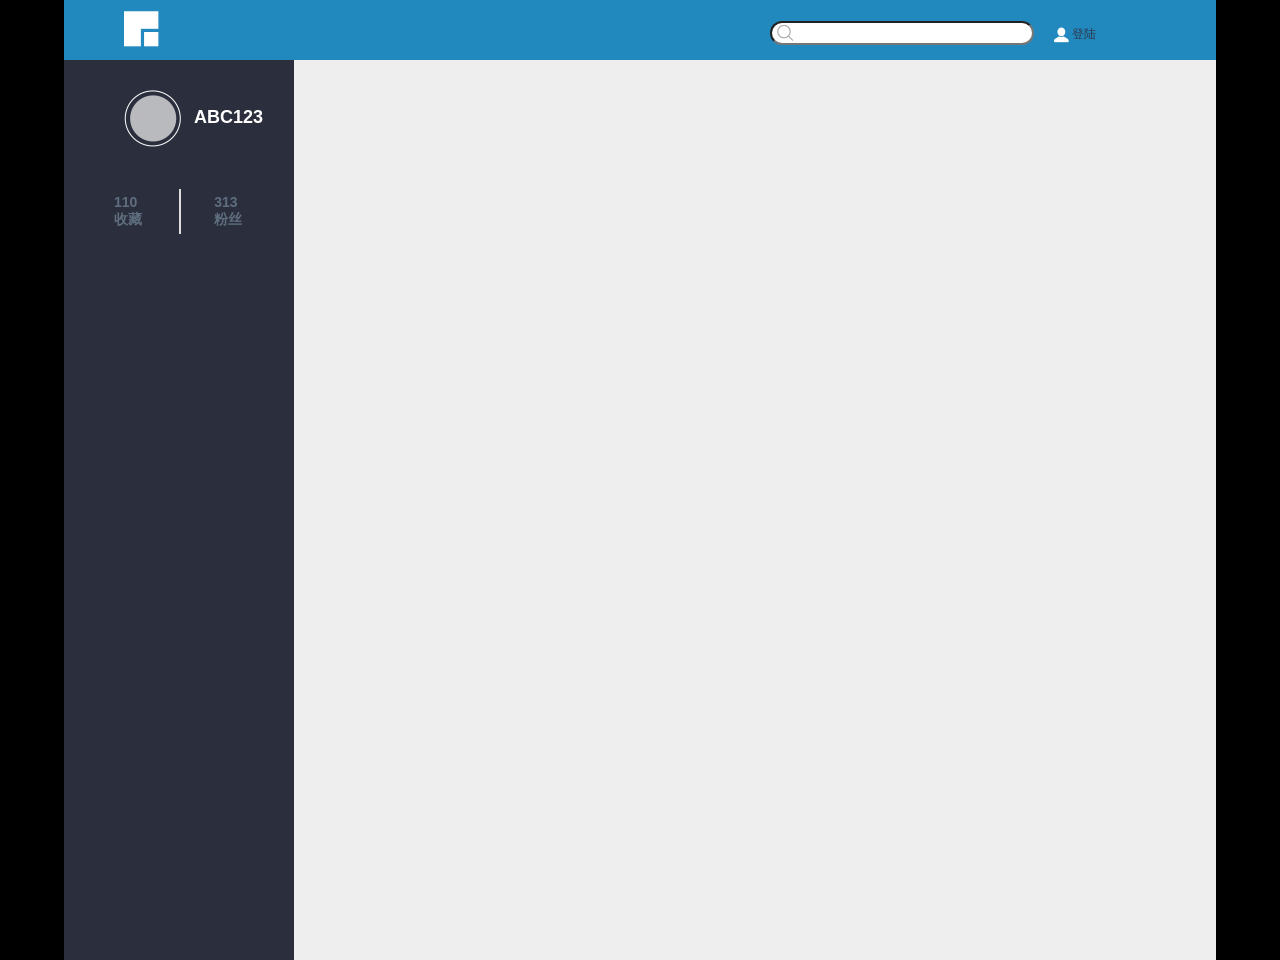
==== task9.html @ f9971b43 "frist commit" ====
<!DOCTYPE html>
<html>
<head>
	<title>task9</title>
<link href="init.css" rel="stylesheet" type="text/css" />
<link href="task9.css" rel="stylesheet" type="text/css" />
	</head>
	<body>
		<div class="top">
			<div id="logo"><img src="./images/task_1_9_1-(1)_03.gif" /></div>
			<div class="search_login">
				<input type="text" id="search" name="search">
				<div id="login">
					<a href="#"><img src="./images/task_1_9_1-(1)_08.gif" /> 登陆</a>
				</div>
			</div>
		</div>
	<div class="main">
		<div class="left">
			<div class="person">
				  <div class="head">
				  <a href="#">	<img src="./images/task_1_9_1-(1)_14.gif"></a>
				  <a href="#"><h2>ABC123</h2></a>
				  </div>
				  <div class="info">
				  	   <div id="collect"><a href="#"><h3>110</h3></a>
                                         <a href="#"><h3>收藏</h3></a>
				  	   	                 </div>
				  	   <div id="fans">
				  	   	              <a href="#"><h3>313</h3></a>
                                      <a href="#"><h3>粉丝</h3></a>
				  	   </div>
				  </div>
			</div>
			
		</div>
		<div class="right">
			
		</div>
	</div>
	</body>
</html>
---- init.css ----
body,ol,ul,h1,h2,h3,h4,h5,h6,p,th,td,dl,dd,form,fieldset,legend,input,textarea,select{margin:0;padding:0} 
body{font:12px"宋体","Arial Narrow",HELVETICA;background:#fff;-webkit-text-size-adjust:100%;} 
a{color:#2d374b;text-decoration:none} 
a:hover{color:#cd0200;text-decoration:underline} 
em{font-style:normal} 
li{list-style:none} 
img{border:0;vertical-align:middle} 
table{border-collapse:collapse;border-spacing:0} 
p{word-wrap:break-word}
---- task9.css ----
body{
	background-color: black;
}
.top{
	
	height: 60px;
    width: 90%;
    margin:0 auto;
	background-color:rgb(33,137,190);
}
.main{
	width: 90%;
	height: 900px;
	margin: 0 auto;
	display: flex;
}
.left{
	display: flex;
	flex:2;
	background-color: rgb(43,46,61);


}
.right{
	display: flex;
	flex:8;
	background-color: rgb(238,238,238);
}
#logo{
	position: relative;
	top: 11px;
	left: 60px;
	width:50px;
}
.search_login{

    float: right;
    margin-right: 120px;
    
    margin-top:-15px;
}
#search{
	width: 260px;
	line-height: 20px;
    border-radius: 15px;
    cursor:pointer;
    text-indent:30px;
    box-shadow:5px;
    background: url("./images/task_1_9_1-(1)_06.gif") no-repeat;
    background-position:5px 2px;
    background-color: #fff;
    margin-right: 20px;
}
#login{
	float: right;
	margin-top: 5px;
}
.person{
	display: flex;
	height: 150px;
	flex:1;
	
	flex-direction:column;
}
.head{
	padding: 30px;
	display: flex;
	flex:2;
	padding-left: 60px;
}

.head > a > h2{ 
	display:inline-block;
	color: #FFF;
	margin-left: 10px;
	margin-top: 17px;
}
h3{
	color:rgb(94,110,126);
}
.info{
	display: flex;
	flex:2;
	 }
#collect{
	display: flex;
	flex:2;
	
	flex-direction:column;
	justify-content:center;	
	padding-left:40px;
	border-right: solid 2px #dedede;
	margin: 10px;
}
#fans{
	display: flex;
	flex:2;	
	flex-direction:column;
	justify-content:center;
	padding-left: 8px;
	margin: 15px;
}
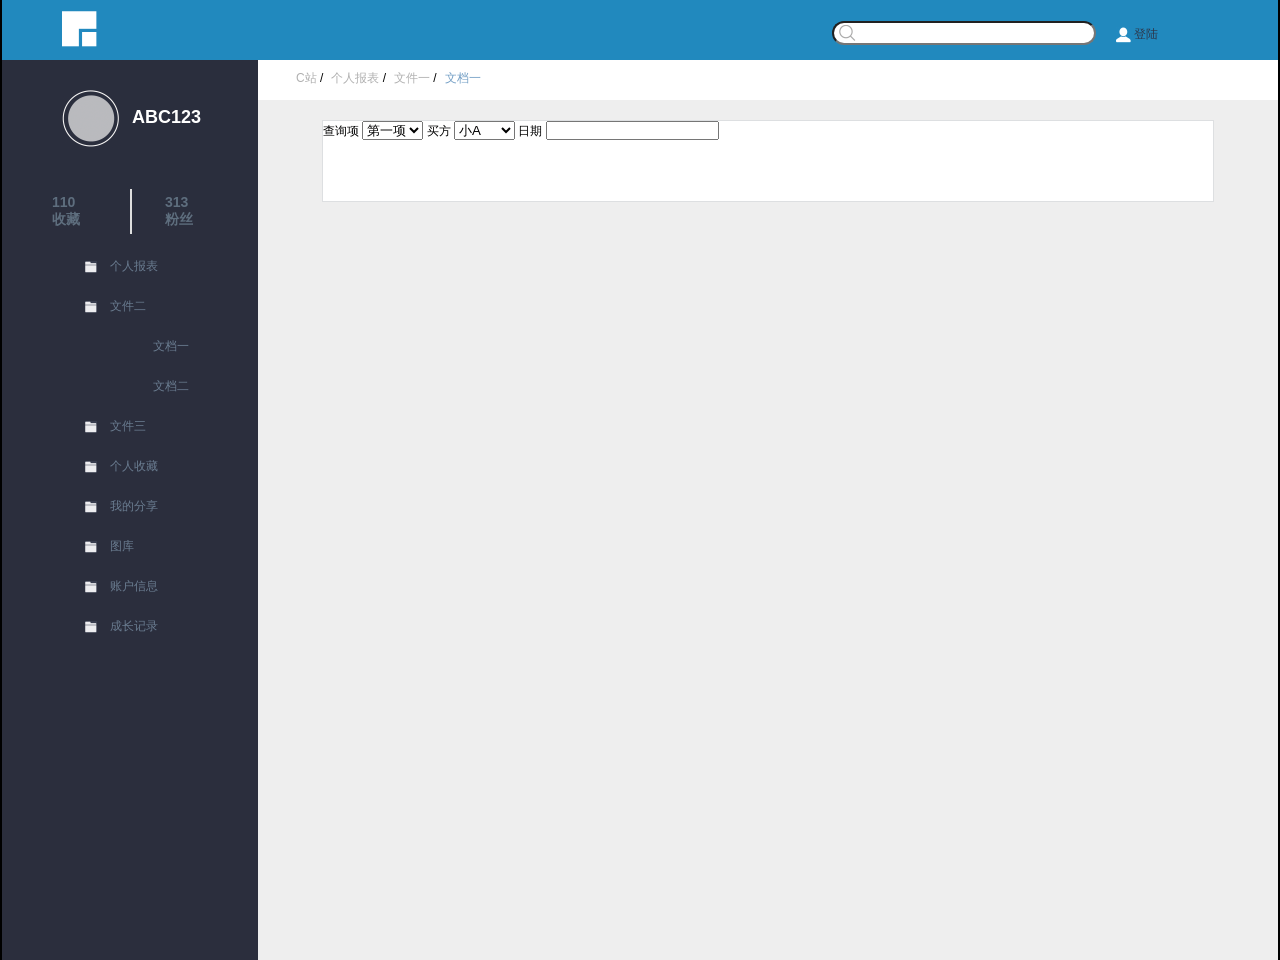
==== commit c7920ec0: "add left" ====
--- a/task9.html
+++ b/task9.html
@@ -1,6 +1,7 @@
 <!DOCTYPE html>
 <html>
 <head>
+	<meta charset="UTF-8">
 	<title>task9</title>
 <link href="init.css" rel="stylesheet" type="text/css" />
 <link href="task9.css" rel="stylesheet" type="text/css" />
@@ -32,11 +33,61 @@
 				  	   </div>
 				  </div>
 			</div>
+
+			<div class="spread">
+				<ul class="list">
+					<li><img src="./images/task_1_9_1-(1)_44.gif"/><a href="#" class="select">个人报表</a></li>
+					<li>
+						<img src="./images/task_1_9_1-(1)_44.gif"/><a href="#">文件二</a>
+						<ul class="list">
+						<li><a href="#">文档一</a><li/>
+						<li><a href="#">文档二</a><li/></ul></li>
+                <li><img src="./images/task_1_9_1-(1)_44.gif"/><a href="#">文件三</a></li>
+                <li><img src="./images/task_1_9_1-(1)_44.gif"/><a href="#">个人收藏</a></li>
+                <li><img src="./images/task_1_9_1-(1)_44.gif"/><a href="#">我的分享</a></li>
+			    <li><img src="./images/task_1_9_1-(1)_44.gif"/><a href="#">图库</a></li>
+                <li><img src="./images/task_1_9_1-(1)_44.gif"/><a href="#">账户信息</a></li>
+                <li><img src="./images/task_1_9_1-(1)_44.gif"/><a href="#">成长记录</a></li>
+
+                </ul>
+    
+			</div>
 			
 		</div>
 		<div class="right">
-			
+			  <div class="main-right-top">
+			  	<a href="#"><span>C站</span></a>
+			  	/<a href="#"><span>个人报表</span></a>
+			  	/<a href="#"><span>文件一</span></a>
+			  	/<a href="#"><span>文档一</span></a>
+			  </div>
+		   <div class="main-search">
+		   	 <div class="main-content">
+		   	 	<div class="content-top">
+		   	 		<span>查询项</span>
+		   	 		  <select>
+		   	 		  	<option>第一项</option>
+		   	 		  	<option>第二项</option>
+		   	 		  
+		   	 		  </select>
+		   	 		  <span>买方</span>
+		   	 		   <select>
+		   	 		  	<option>小A</option>
+		   	 		  	<option>第二项</option>
+		   	 		  
+		   	 		  </select>
+		   	 		  <span>日期</span>
+		   	 		  <input type="text">
+		   	 	</div>
+		   	 	<div class="content-bottom"></div>
+		   	 </div>
+             <div class="main-content-search"></div>      
+		   </div>
 		</div>
 	</div>
 	</body>
-</html>+</html>
+
+
+
+
--- a/init.css
+++ b/init.css
@@ -6,4 +6,7 @@
 li{list-style:none} 
 img{border:0;vertical-align:middle} 
 table{border-collapse:collapse;border-spacing:0} 
-p{word-wrap:break-word} +p{word-wrap:break-word} 
+.clear{
+	clear: both;
+}
--- a/task9.css
+++ b/task9.css
@@ -4,27 +4,33 @@
 .top{
 	
 	height: 60px;
-    width: 90%;
+    width: 1276px;
     margin:0 auto;
 	background-color:rgb(33,137,190);
 }
 .main{
-	width: 90%;
+	width: 1276px;
 	height: 900px;
 	margin: 0 auto;
 	display: flex;
+
 }
 .left{
 	display: flex;
-	flex:2;
+	width: 260px;
 	background-color: rgb(43,46,61);
+    flex-wrap:wrap;
+    color:rgb(106,124,144);
+
 
 
 }
 .right{
-	display: flex;
-	flex:8;
+	 
+	width: 1020px;
 	background-color: rgb(238,238,238);
+     
+
 }
 #logo{
 	position: relative;
@@ -58,9 +64,10 @@
 .person{
 	display: flex;
 	height: 150px;
-	flex:1;
+	flex-wrap:wrap;
+	background-color: rgb(42,46,61);
 	
-	flex-direction:column;
+	
 }
 .head{
 	padding: 30px;
@@ -99,4 +106,57 @@
 	justify-content:center;
 	padding-left: 8px;
 	margin: 15px;
+}
+.spread{
+    display: flex;
+	color: #fff;
+	padding:15px;
+	height: 700px;
+	display: block;
+	justify-content:center;
+	 
+}
+
+.list{
+    margin-left: 45px;
+    display: block;
+    color: rgb(77,90,107); 
+    margin-top: 20px;
+}
+.list li{
+	margin: 23px;
+}
+.list li img{
+	margin-right: 13px;
+}
+.list li a {
+	color:rgb(106,124,144);
+}
+.select{
+	color:#FFF;	
+}
+.main-right-top{
+	background-color: #fff;
+    display: block;
+    width: 990px;
+    height: 30px;
+    padding-top: 10px;
+    padding-left: 30px;
+     
+     
+}
+.main-right-top a {
+	color: rgb(176,176,176);
+	margin-left: 8px;
+}
+.main-right-top a:last-child{
+	color: rgb(117,160,198);
+}
+.main-search{
+	 
+    margin: 20px auto;
+    width: 890px;
+    height: 80px;
+	border:solid 1px rgb(221,223,225);
+	background-color: #fff;
 }
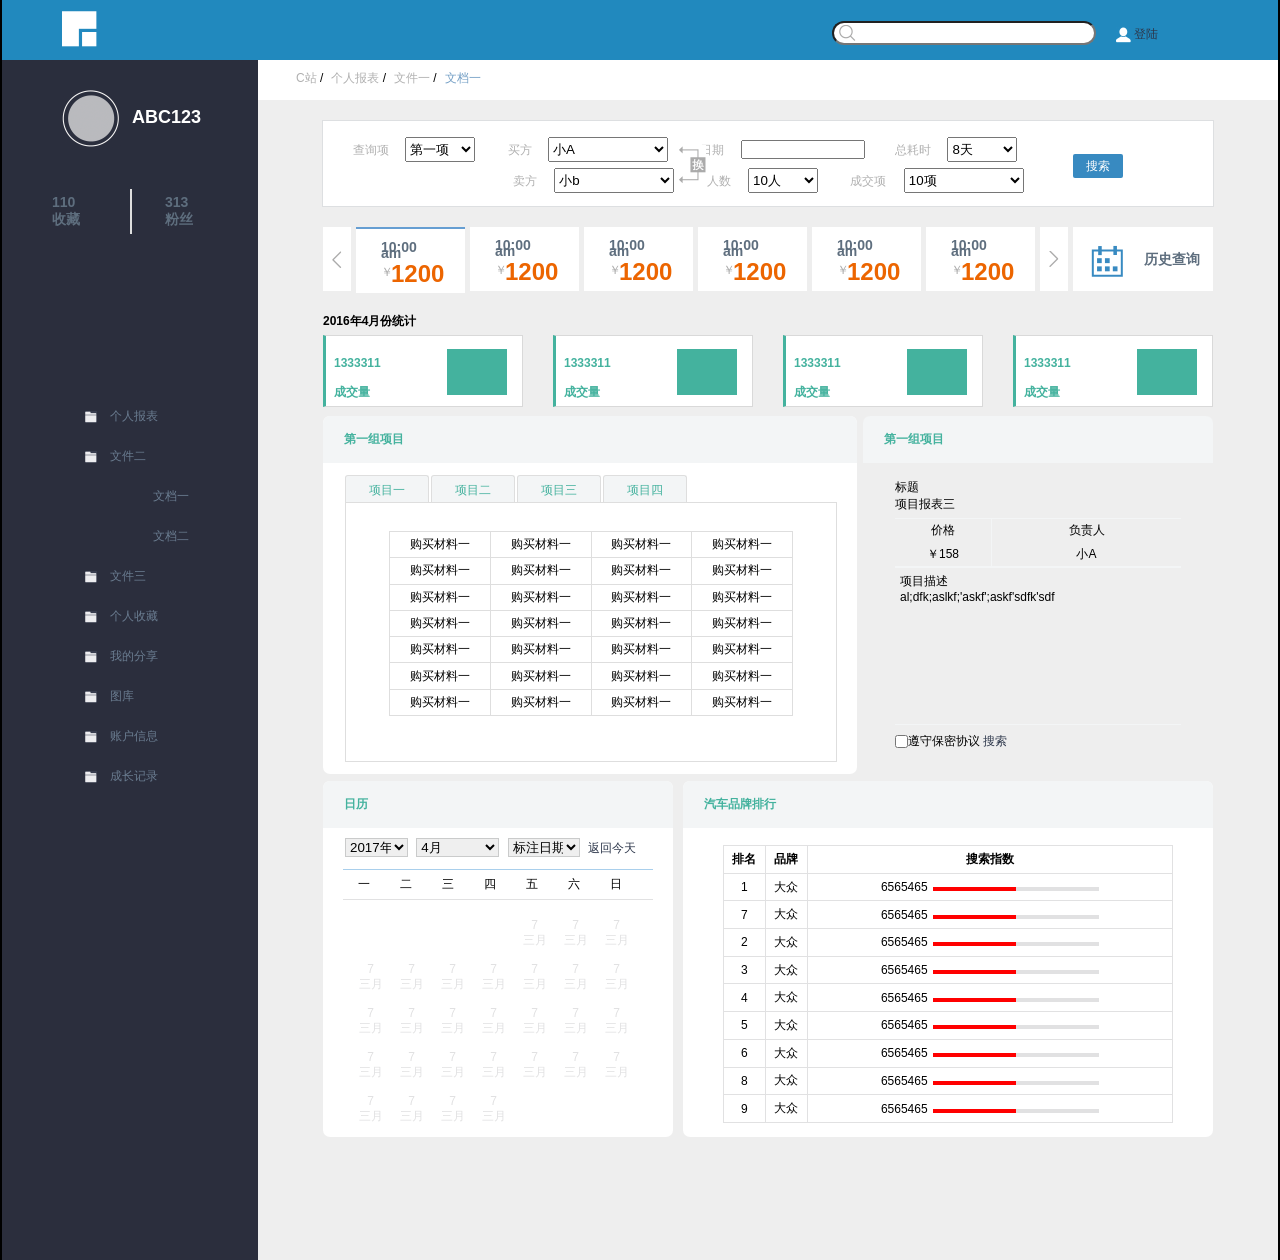
==== commit 157479bc: "done" ====
--- a/task9.html
+++ b/task9.html
@@ -76,14 +76,236 @@
 		   	 		  	<option>第二项</option>
 		   	 		  
 		   	 		  </select>
+		   	 		 <a href="#"><img  id = "change" src="./images/change.gif" /></a>
 		   	 		  <span>日期</span>
-		   	 		  <input type="text">
+		   	 		  <input type="text" / >
+		   	 		   <span>总耗时</span>
+		   	 		   <select>
+		   	 		  	<option>8天</option>
+		   	 		  	<option>9天</option>
+		   	 		  
+		   	 		  </select>
 		   	 	</div>
-		   	 	<div class="content-bottom"></div>
+		   	 	<div class="content-top1">
+		   	 		<span>卖方</span>
+		   	 		   <select>
+		   	 		  	<option>小b</option>
+		   	 		  	<option>小C</option>
+		   	 		  </select>
+		   	 		  	<span>人数</span>
+		   	 		   <select>
+		   	 		  	<option>10人</option>
+		   	 		  	<option>11人</option>
+		   	 		  </select>
+		   	 		  	<span>成交项</span>
+		   	 		   <select>
+		   	 		  	<option>10项</option>
+		   	 		  	<option>11项</option>
+		   	 		  </select>
+		   	 	</div>
+		   	 	<a id="find" href="#">搜索</a>
 		   	 </div>
-             <div class="main-content-search"></div>      
+                    
 		   </div>
-		</div>
+		   <div class="time clearfix">
+		   	<div class="arrow box-show"><img src="./images/task_1_9_1-(1)_27.gif" /></div>
+		   	<div class="hour box-show active"> <h3>10:00 am</h3>
+		   	                 <span>￥</span>  <h1>1200</h1></div>
+		   	<div class="hour box-show"><h3>10:00 am</h3>
+		   	                 <span>￥</span> <h1>1200</h1></div>
+		   	<div class="hour  box-show"><h3>10:00 am</h3>
+		   	                  <span>￥</span> <h1>1200</h1></div>
+		   	<div class="hour box-show"><h3>10:00 am</h3>
+		   	                 <span>￥</span>  <h1>1200</h1></div>
+		   	<div class="hour box-show"><h3>10:00 am</h3>
+		   	                  <span>￥</span> <h1>1200</h1></div>
+		   	<div class="hour box-show"><h3>10:00 am</h3>
+		   	                   <span>￥</span><h1>1200</h1></div>
+		   	<div class="arrow box-show" id="arrow-right"><img src="./images/task_1_9_1-(1)_30.gif" /></div>
+		   	<div class="date box-show">
+		   		<a href=""> <img src="./images/task_1_9_1-(1)_22.gif" /> </a>
+		   		<h3>历史查询</h3>
+		   	</div>
+		   </div>
+		   <div></div>
+		   
+           <div class="explain-box">
+           <div class="explain clearfix"><span><b>2016年4月份统计</b></span></div>
+           	    <div class="deal" id="first-deal">
+           	    	<div class="deal-left">
+           	    		<h4>1333311</h4>
+           	    		<h4>成交量</h4>
+           	    	</div>
+           	    	<div class="deal-img"></div>
+           	    </div>
+           	    <div class="deal">
+           	    	<div class="deal-left">
+           	    		<h4>1333311</h4>
+           	    		<h4>成交量</h4>
+           	    	</div>
+           	    	<div class="deal-img"></div>
+           	    </div>
+           	    <div class="deal">
+           	    	<div class="deal-left">
+           	    		<h4>1333311</h4>
+           	    		<h4>成交量</h4>
+           	    	</div>
+           	    	<div class="deal-img"></div>
+           	    </div>
+           	    <div class="deal">
+           	    	<div class="deal-left">
+           	    		<h4>1333311</h4>
+           	    		<h4>成交量</h4>
+           	    	</div>
+           	    	<div class="deal-img"></div>
+           	    </div>
+           </div>
+
+           <div class="project clearfix">
+           	 <div class="project-left">
+           	 	<div class="project-name"><b>第一组项目</b></div>
+           	 	<div class="project-content">
+           	 		<div class="nav clearfix">
+           	 			<ul>
+           	 				<li>项目一</li>
+           	 				<li>项目二</li>
+           	 				<li>项目三</li>
+           	 				<li>项目四</li>
+           	 			</ul>
+           	 		</div>
+           	 	    <div class="detail">
+                       <table class="detail-table">
+                       	 <tr><td>购买材料一</td><td>购买材料一</td><td>购买材料一</td><td>购买材料一</td></tr>
+                       	 <tr><td>购买材料一</td><td>购买材料一</td><td>购买材料一</td><td>购买材料一</td></tr>
+                       	 <tr><td>购买材料一</td><td>购买材料一</td><td>购买材料一</td><td>购买材料一</td></tr>
+                       	 <tr><td>购买材料一</td><td>购买材料一</td><td>购买材料一</td><td>购买材料一</td></tr>
+                       	 <tr><td>购买材料一</td><td>购买材料一</td><td>购买材料一</td><td>购买材料一</td></tr>
+                       	 <tr><td>购买材料一</td><td>购买材料一</td><td>购买材料一</td><td>购买材料一</td></tr>
+                       	 <tr><td>购买材料一</td><td>购买材料一</td><td>购买材料一</td><td>购买材料一</td></tr>
+                       </table>
+           	 	    </div>
+           	 	</div>
+           	 </div>
+           	 <div class="project-right">
+           	 	 
+                   <div class="project-name"><b>第一组项目</b></div>
+           	 <div class="project-discription">
+           	 	  <div class="pro-title">标题<br />
+           	 	       项目报表三</div>
+           	 	  <div class="wrap clearfix">
+           	 	  	<div id="price">价格<br />
+           	 	  	  ￥158</div><div class="charge">负责人<br />
+           	 	  	  小A </div>
+           	 	  </div>
+           	 	  <div class="mean">项目描述<br/>
+           	 	  	<p>al;dfk;aslkf;'askf';askf'sdfk'sdf</p></div>
+           	 	  	<div class="pro-bottom"><input  id ="icon1"type="checkbox"><label for="price">遵守保密协议</label>
+           	 	  <a href="#">搜索</a></div>
+           	 </div>	
+
+
+              </div>
+                </div>
+      <div class="footer clearfix">
+     <div class="calendar clearfix">
+     	 <div class="project-name"><b>日历</b></div>
+         <div class="footer-data">
+          <select class="date1">
+            <option>2017年</option>     
+            <option>2016年</option>     
+            <option>2015年</option>
+            </select>
+                      <select class="date1">
+            <option>4月</option>     
+            <option>5月</option>     
+            <option>6月</option>
+            </select>
+                      <select class="date1">
+            <option>标注日期</option>     
+            <option>2016年</option>     
+            <option>2015年</option>
+            </select>
+            <a href="#" id="today">返回今天</a>
+
+            </div>
+            <div class="week">
+            	<ul>
+            		<li>一</li>
+            		<li>二</li>
+            		<li>三</li>
+            		<li>四</li>
+            		<li>五</li>
+            		<li>六</li>
+            		<li>日</li>
+            	</ul>
+            </div>
+           <div class="everyday">
+           	<dl>
+           		<dd></dd>
+           		<dd></dd>
+           		<dd></dd>
+           		<dd></dd>
+           		<dd>7<br/>三月</dd>
+           		<dd>7<br/>三月</dd>
+           		<dd>7<br/>三月</dd>
+           		<dd>7<br/>三月</dd>
+           		<dd>7<br/>三月</dd>
+           		<dd>7<br/>三月</dd>
+           		<dd>7<br/>三月</dd>
+           		<dd>7<br/>三月</dd>
+           		<dd>7<br/>三月</dd>
+           		<dd>7<br/>三月</dd>
+           		<dd>7<br/>三月</dd>
+           		<dd>7<br/>三月</dd>
+           		<dd>7<br/>三月</dd>
+           		<dd>7<br/>三月</dd>
+           		<dd>7<br/>三月</dd>
+           		<dd>7<br/>三月</dd>
+           		<dd>7<br/>三月</dd>
+           		<dd>7<br/>三月</dd>
+           		<dd>7<br/>三月</dd>
+           		<dd>7<br/>三月</dd>
+           		<dd>7<br/>三月</dd>
+           		<dd>7<br/>三月</dd>
+           		<dd>7<br/>三月</dd>
+           		<dd>7<br/>三月</dd>
+           		<dd>7<br/>三月</dd>
+           		<dd>7<br/>三月</dd>
+           		<dd>7<br/>三月</dd>
+           		<dd>7<br/>三月</dd>
+           	 
+           	 
+           	 
+           	 
+           	</dl>
+           </div>
+     </div>
+     <div class="car">
+     	<div class="project-name"><b>汽车品牌排行</b></div>
+           <div class="car-index">
+           	   <table>
+           	   	<tr><th>排名</th><th>品牌</th><th>搜索指数</th></tr>
+           	   	<tr><td>1</td><td>大众</td><td><span>6565465</span><div class="index"><span></span></div></td></tr>
+           	   	<tr><td>7</td><td>大众</td><td><span>6565465</span><div class="index"><span></span></div></td></tr>
+           	   	<tr><td>2</td><td>大众</td><td><span>6565465</span><div class="index"><span></span></div></td></tr>
+           	   	<tr><td>3</td><td>大众</td><td><span>6565465</span><div class="index"><span></span></div></td></tr>
+           	   	<tr><td>4</td><td>大众</td><td><span>6565465</span><div class="index"><span></span></div></td></tr>
+           	   	<tr><td>5</td><td>大众</td><td><span>6565465</span><div class="index"><span></span></div></td></tr>
+           	   	<tr><td>6</td><td>大众</td><td><span>6565465</span><div class="index"><span></span></div></td></tr>
+           	   	<tr><td>8</td><td>大众</td><td><span>6565465</span><div class="index"><span></span></div></td></tr>
+           	   	<tr><td>9</td><td>大众</td><td><span>6565465</span><div class="index"><span></span></div></td></tr>
+           	  
+           	   </table>
+           </div>
+
+     </div>
+     </div>
+
+        </div>
+   
+
+    
+		
 	</div>
 	</body>
 </html>
--- a/init.css
+++ b/init.css
@@ -7,6 +7,5 @@
 img{border:0;vertical-align:middle} 
 table{border-collapse:collapse;border-spacing:0} 
 p{word-wrap:break-word} 
-.clear{
-	clear: both;
-}+.clearfix:after {content: "."; display: block; height:0; clear:both; visibility: hidden;}
+.clearfix { *zoom:1; }
--- a/task9.css
+++ b/task9.css
@@ -10,7 +10,7 @@
 }
 .main{
 	width: 1276px;
-	height: 900px;
+	height: 1200px;
 	margin: 0 auto;
 	display: flex;
 
@@ -21,16 +21,11 @@
 	background-color: rgb(43,46,61);
     flex-wrap:wrap;
     color:rgb(106,124,144);
-
-
-
 }
 .right{
 	 
 	width: 1020px;
 	background-color: rgb(238,238,238);
-     
-
 }
 #logo{
 	position: relative;
@@ -56,6 +51,7 @@
     background-position:5px 2px;
     background-color: #fff;
     margin-right: 20px;
+    box-shadow: none inset;
 }
 #login{
 	float: right;
@@ -156,7 +152,395 @@
 	 
     margin: 20px auto;
     width: 890px;
-    height: 80px;
+    height: 85px;
 	border:solid 1px rgb(221,223,225);
 	background-color: #fff;
+	position: relative;
+}
+.content-top{
+	margin-left: 30px;
+	margin-top: 16px;
+	height: 25px;
+	line-height: 25px;
+	 
+}
+
+.content-top span{
+	margin-right: 13px;
+	color: rgb(176,176,176);
+}
+.content-top select{
+	margin-right: 29px;
+	height: 25px;
+}
+.content-top select:nth-child(2){
+	width: 70px;
+}
+.content-top select:nth-child(4){
+	width: 120px;
+
+}
+.content-top input{
+	width: 120px;
+	margin-right: 27px;
+
+}
+.content-top select:nth-child(9){
+	width: 70px;
+}
+
+.content-top1{
+	margin-left: 190px;
+    margin-top: 6px;
+	height: 25px;
+	line-height: 25px;
+}
+.content-top1 span{
+	margin-right: 14px;
+	color: rgb(176,176,176);
+}
+#change{
+	position: absolute;
+	left: 355px;
+	top:24px;
+}
+.content-top1 select{
+	margin-right: 29px;
+	height: 25px;
+}
+.content-top1 select:nth-child(2){
+	width: 120px;
+}
+.content-top1 select:nth-child(4){
+	width: 70px;
+}
+.content-top1 select:nth-child(6){
+	width: 120px;
+}
+#find{
+      width: 50px;
+      height: 24px;
+      line-height: 24px;
+      position: absolute;
+      background-color: rgb(56,138,193);
+      display: block;
+      border-radius: 2px;
+      cursor: pointer;
+      text-decoration: none;
+      color: #fff;
+      text-align: center;
+      left: 750px;
+      top: 33px;
+ }
+ a#find:hover{
+       color: #fff;
+ }
+ .time{
+ 	width: 890px;
+ 	height: 66px;
+ 	margin: 0 auto;
+ 	 
+ 	overflow: hidden;
+ }
+ .arrow{
+ 	width: 28px;
+ 	height: 64px;
+ 	background-color: #fff;
+ 	line-height: 64px;
+ 	text-align: center;
+ 	float: left;
+ 	display: block;
+ 	cursor: pointer;
+}
+.hour{
+	width: 109px;
+	height: 64px;
+	line-height: 6px;
+	float: left;
+	margin-left: 5px;
+	background-color: #fff;
+	position: relative;	
+ }
+ .hour h3{
+ 	margin-top:15px;
+ 	margin-left: 25px;
+ 	margin-right: 25px;
+ }
+.hour h1{
+	margin-top:15px;
+	margin-left: 35px;
+	color: rgb(236,101,0);
+}
+.hour span{
+	display: inline-block;
+	position: absolute;
+	left: 25px;
+	top:40px;
+	color: rgb(171,171,171);
+}
+#arrow-right{
+	margin-left: 5px;
+	margin-right:5px;
+}
+.date{
+	width: 140px;
+	height: 64px;
+	background-color: #fff;
+    float: left;
+}
+.date img{
+	margin: 18px;
+	 }
+.date h3{
+	display: inline;
+}
+.box-show{
+	box-shadow: -1px -1px 2pxrgb(202,205,208);
+}
+.active{
+	border-top: 2px solid rgb(102,158,210)
+}
+.explain-box{
+	width: 890px;
+	height: 90px;
+	 
+	margin: 20px auto 0;
+}
+.explain{
+	margin-bottom: 5px;
+}
+.deal{
+	width: 196px;
+	height: 70px;
+	background-color: #fff;
+	border-top: 1px solid rgb(217,217,217);
+	border-right: 1px solid rgb(217,217,217);
+	border-bottom: 1px solid rgb(217,217,217);
+	border-left: 3px solid rgb(68,178,158);
+	float: left;
+	margin-left:30px;
+}
+#first-deal{
+	margin-left: 0px;
+}
+.deal-left{
+	margin-left: 8px;
+	margin-top: 20px;
+	color: rgb(68,178,158);
+	width: 58px;
+	overflow: hidden;
+	display: inline-block;
+}
+.deal-left h4{
+	margin-bottom: 14px;
+}
+.deal-img{
+	width: 60px;
+	height: 46px;
+	background-color: rgb(68,178,158);
+	float: right;
+	margin-top: 13px;
+	margin-right: 15px;
+}
+.project{
+	width: 890px;
+	height: 358px;
+     
+	margin: 13px auto 0;
+}
+.project-left{
+	width: 534px;
+	height: 358px;
+	background-color: #fff;
+	border-radius: 7px;
+	display: inline-block;
+ 
+}
+.project-name{
+	background-color: rgb(243,245,246);
+	color: rgb(68,178,158);
+	padding:15px 21px;
+	border-radius: 7px 7px 0 0;
+}
+.project-content{
+	width: 490px;
+	height: 280px;
+	margin: 12px auto 0;
+	background-color: #red;
+}
+.nav ul li{
+	display: block;
+	float: left;
+	margin-right: 2px;
+	border:1px solid #dedede;
+	width: 82px;
+	height: 26px;
+	line-height: 28px;
+	text-align: center;
+	border-radius: 3px 3px 0 0;
+	background-color: rgb(243,245,246);
+	color: rgb(68,178,158);
+	border-bottom: none;
+}
+.detail{
+	height:230px;
+    
+	text-align: center;
+	border: 1px;
+	width: 490px;
+	padding-top: 28px;
+	border: 1px solid #dedede;
+}
+ .detail-table{
+      margin: 0 auto;
+      width: 404px;
+      height: 185px;	 
+}
+.detail-table tr td{
+    border: 1px solid #dedede;
+}
+.project-right{
+	width:350px;
+	height: 358px;
+	 
+	border-radius: 7px;
+    float: right;
+}
+.project-discription{
+	width: 286px;
+	height: 272px;
+	margin: 16px auto;
+}
+.wrap{
+	width: 286px;
+	height: 47px;
+	text-align: center;
+	border-top: 1px solid rgb(243,245,246);
+	border-bottom: 1px solid rgb(243,245,246);
+	line-height: 23.5px;
+	margin-top:5px;
+ 
+}
+.wrap #price{
+	float: left;
+	width: 96px;
+	border-right: 1px solid rgb(243,245,246);
+}
+.mean{
+	padding:5px;
+	height: 146px;
+	border-top: 1px solid rgb(243,245,246);
+	border-bottom: 1px solid rgb(243,245,246);
+}
+.pro-bottom{
+	width: 286px;
+	height: 33px;
+	line-height: 33px;
+}
+#icon1{
+	vertical-align: middle;
+}
+.footer{
+ 
+	width: 890px;
+	height: 358px;
+	margin: 7px auto 0;
+	
+}
+.calendar{
+	display: inline-block;
+	width: 350px;
+	height: 356px;
+    background-color: #fff;
+	border-radius: 7px;
+	
+}
+.footer-data{
+	width: 306px;
+	height: 21px;
+	margin: 10px auto 0px;
+	 
+}
+.date1{
+	width: 63px;
+	border: 1px solid rgb(202,203,203);
+	margin-right: 5px;
+}
+.date1:nth-child(2){
+	width: 83px;
+}
+.date1:nth-child(3){
+	width: 72px;
+}
+.week{
+	width: 295px;
+	height: 29px;
+	line-height: 29px;
+	margin: 10px auto 0;
+	border-top: 1px solid rgb(169,207,236);
+	border-bottom: 1px solid rgb(225,225,226);
+	padding-left: 15px;
+}
+.week ul li{
+	float: left;
+	display: block;
+	margin-right: 30px;
+}
+.everyday{
+	width: 295px;
+	height: 240px;
+	margin: 13px auto 0;
+	 
+}
+.everyday dl dd{
+	float: left;
+	width: 38px;
+	height: 38px;
+	text-align: center;
+	margin-right: 1px;
+	margin-top:4px; 
+	border: 1px solid #fff;
+	color: rgb(225,225,226);
+}
+.everyday dl dd:hover{
+    border: 1px solid rgb(246,198,43);
+    float: left;
+}
+.car{
+	display: inline-block;
+	width: 530px;
+	height: 356px;
+	background-color: #fff;
+	border-radius: 7px;
+	float: right;
+
+	}
+.car-index{
+	
+	
+}
+.car-index table{
+	width: 450px;
+	height: 278px;
+	margin: 17px auto 0;
+	border: 1px solid rgb(225,225,226);
+	text-align: center;
+}
+.car-index table th,td{
+	border: 1px solid rgb(225,225,226);
+}
+.index{
+	display: inline-block;
+	margin-left: 5px;
+	width: 166px;
+	height: 4px;
+	background-color: rgb(225,225,226) ;
+	position: relative;
+}
+.index span{
+	width: 50%;
+	height: 4px;
+	background-color: red;
+	position: absolute;
+	left: 0;
 }
